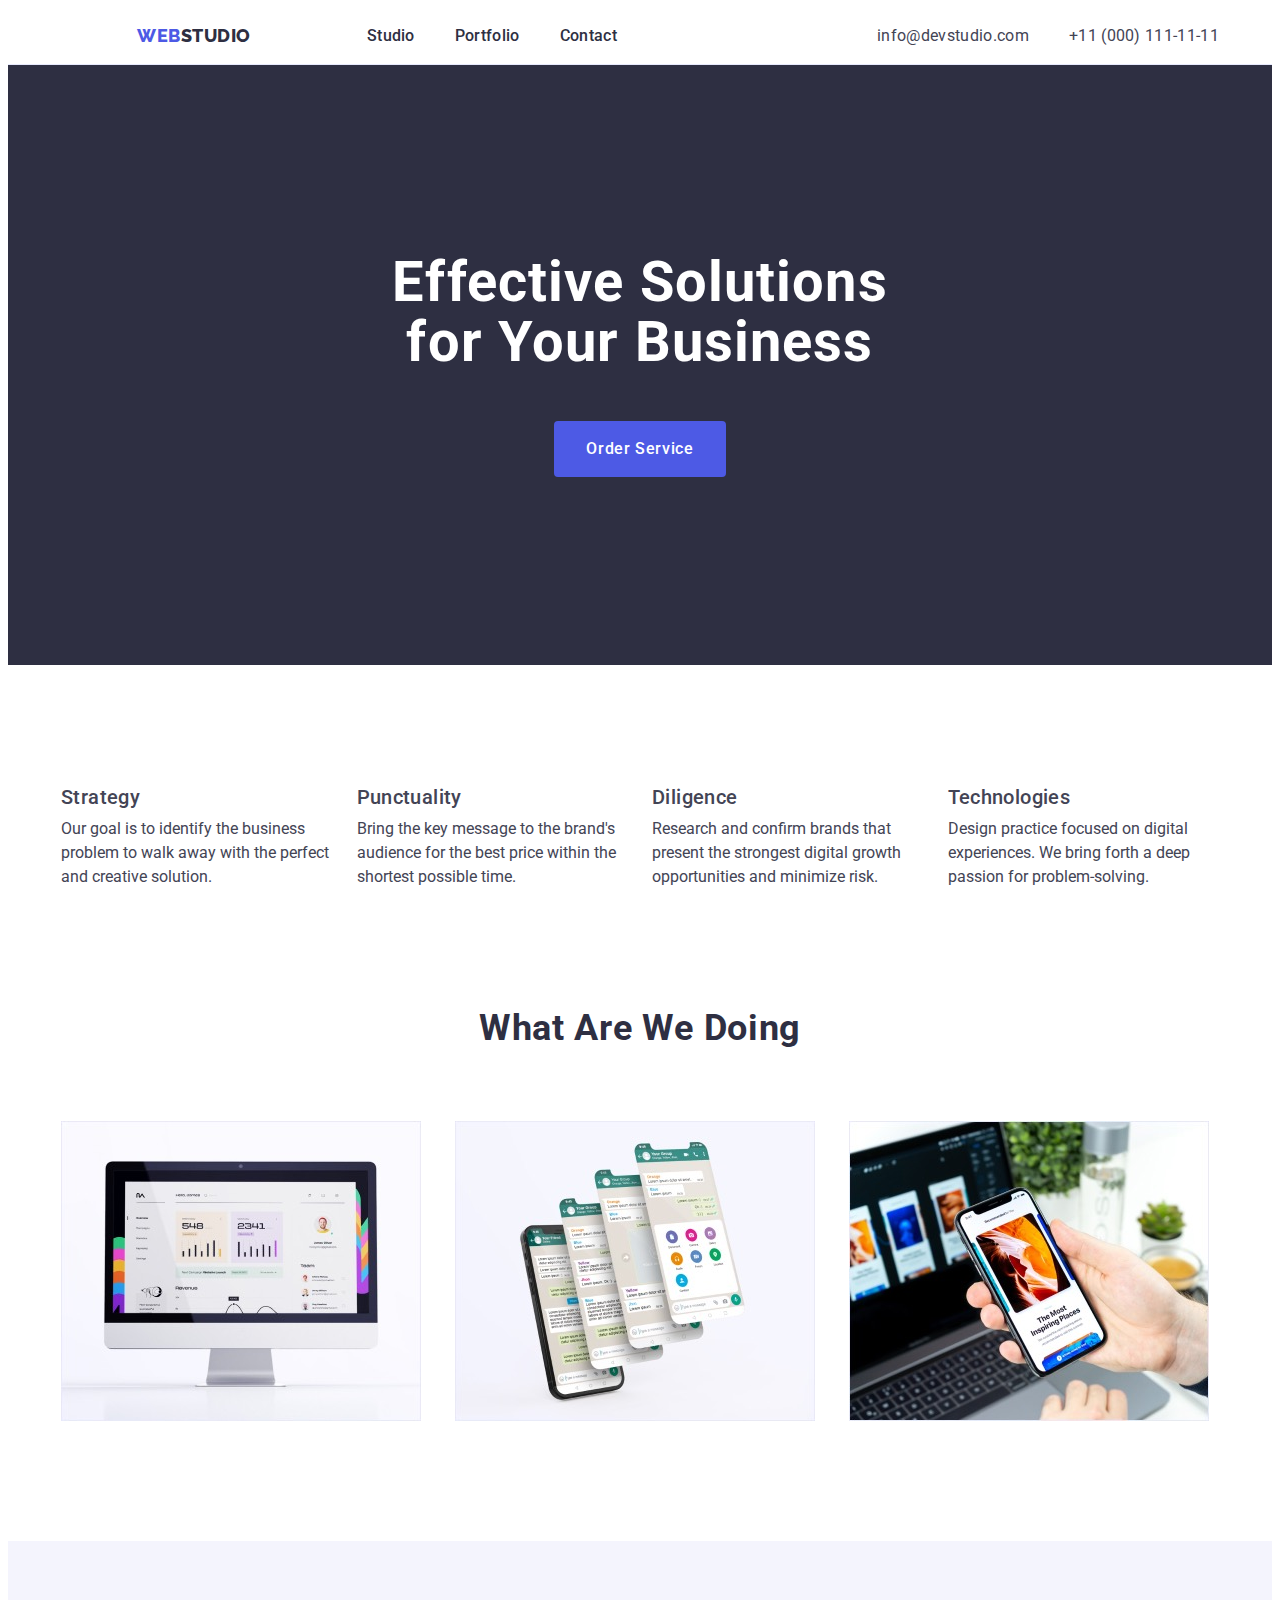
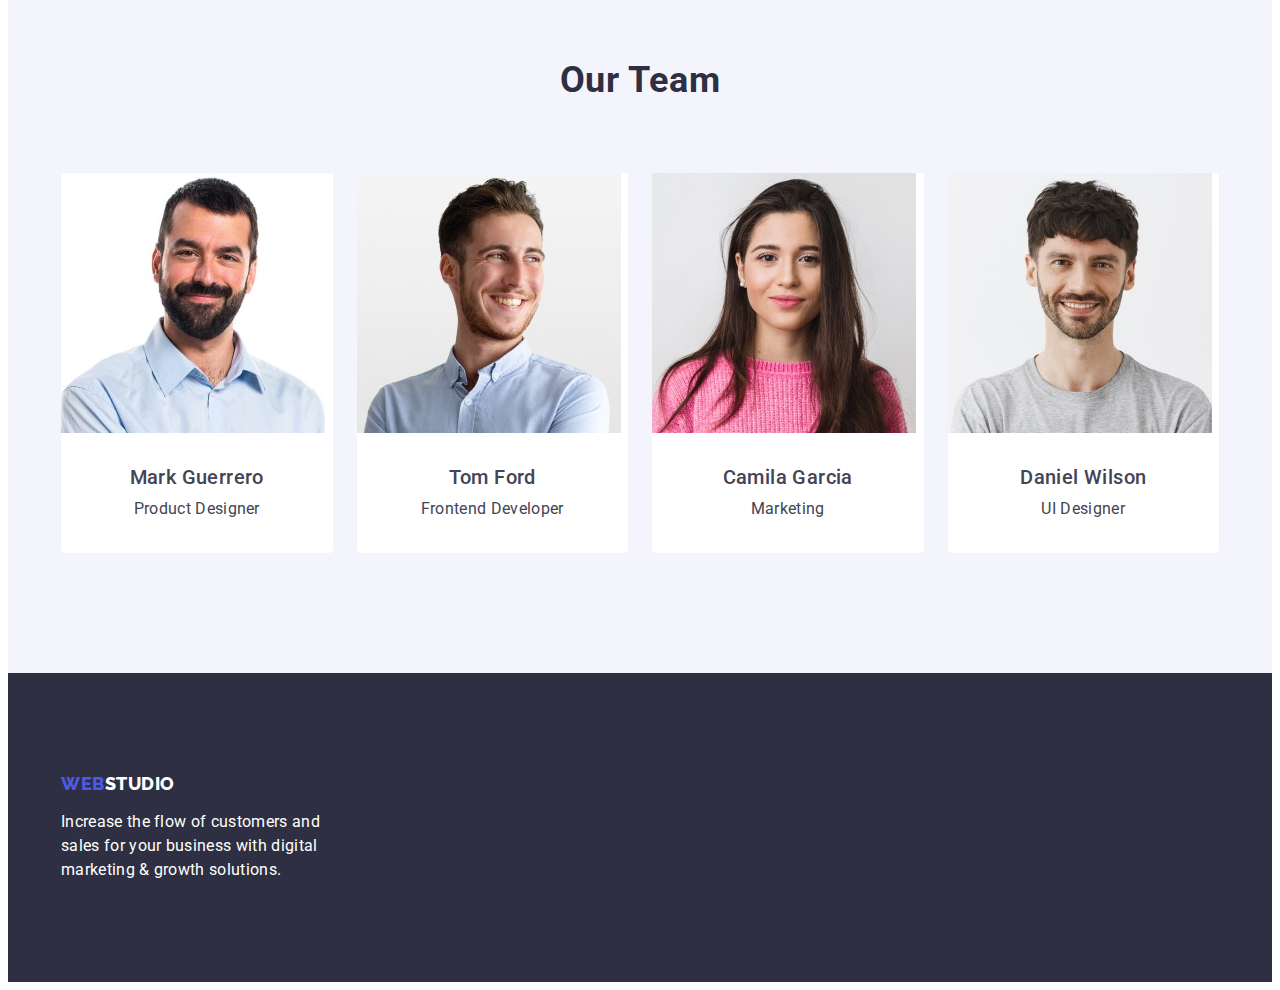
==== index.html @ 71128549 "section update" ====
<!DOCTYPE html>
<html lang="en">
	<head>
		<meta charset="UTF-8" />
		<meta http-equiv="X-UA-Compatible" content="IE=edge" />
		<meta name="viewport" content="width=device-width, initial-scale=1.0" />
		<title>Webstudio</title>
		<link
			rel="stylesheet"
			href="https://cdnjs.cloudflare.com/ajax/libs/modern-normalize/2.0.0/modern-normalize.min.css"
			integrity="sha512-4xo8blKMVCiXpTaLzQSLSw3KFOVPWhm/TRtuPVc4WG6kUgjH6J03IBuG7JZPkcWMxJ5huwaBpOpnwYElP/m6wg=="
			crossorigin="anonymous"
			referrerpolicy="no-referrer" />
		<link rel="stylesheet" href="./css/styles.css" />
		<link rel="preconnect" href="https://fonts.googleapis.com" />
		<link rel="preconnect" href="https://fonts.gstatic.com" crossorigin />
		<link
			href="https://fonts.googleapis.com/css2?family=Montserrat:wght@400;700&family=Raleway:wght@800&family=Roboto:wght@400;500;700;900&display=swap"
			rel="stylesheet" />
	</head>
	<body>
		<header class="links">
			<div class="container">
			<nav class="nav-section">
			
				<a class="logo-second-part" href="index.html"
					><span class="logo">WEB</span>STUDIO</a
				>

				<menu class="nav-button">
						<li><a class="link" href="index.html">Studio</a></li>
						<li><a class="link" href="portfolio.html">Portfolio</a></li>
						<li><a class="link" href="index.html">Contact</a></li>
					</menu>
				

				<address class="address-section">
					<div class="address-info">
						<a class="link link-color" href="mailto:info@devstudio.com"
							>info@devstudio.com</a
						>
						<a class="link link-color" href="tel:+11(000)1111111"
							>+11 (000) 111-11-11</a
						>
					</div>
				</address>
			</nav>
			</div>
		</header>
		<main>
			<section class="main-section">
				<div class="container">
					<h1 class="main-section-title">
						Effective Solutions for Your Business
					</h1>
					<button class="order-btn" type="button">Order Service</button>
				</div>
			</section>

			<section class="section">
				<div class="container">
					<h2 class="visually-hidden">Second Section</h2>
					<ul class="card-set">
						<li class="item">
							<h3 class="title-style">Strategy</h3>
							<p class="description">
								Our goal is to identify the business problem to walk away with
								the perfect and creative solution.
							</p>
						</li>
						<li class="item">
							<h3 class="title-style">Punctuality</h3>
							<p class="description">
								Bring the key message to the brand's audience for the best price
								within the shortest possible time.
							</p>
						</li>

						<li class="item">
							<h3 class="title-style">Diligence</h3>
							<p class="description">
								Research and confirm brands that present the strongest digital
								growth opportunities and minimize risk.
							</p>
						</li>

						<li class="item">
							<h3 class="title-style">Technologies</h3>
							<p class="description">
								Design practice focused on digital experiences. We bring forth a
								deep passion for problem-solving.
							</p>
						</li>
					</ul>
				</div>
			</section>

			<section class="section doing-list">
				<div class="container ">
					<h2 class="third-section doing-list">What Are We Doing</h2>
					<ul class="third-section-pics">
						<li class="doing-section">
							<img
								src="./images/Rectangle-71.jpg"
								alt="computer screen with chart"
								width="360"
								height="300" />
						</li>
						<li class="doing-section">
							<img
								src="./images/Rectangle-71-2.jpg"
								alt="WhatsApp application on the smartphone screen"
								width="360"
								height="300" />
						</li>
						<li class="doing-section">
							<img
								src="./images/Rectangle-71-3.jpg"
								alt="smartphone held in hand"
								width="360"
								height="300" />
						</li>
					</ul>
				</div>
			</section>

			<section class="team-section section">
				<div class="container">
					<h2 class="team-member-list">Our Team</h2>

					<ul class="card-set">
						<li class="item mark">
							<img
								src="./images/img.jpg"
								alt="man in shirt with dark beard"
								width="264"
								height="260" />
							<div class="team">
								<h3 class="team-name">Mark Guerrero</h3>
								<p class="team-name-description">Product Designer</p>
							</div>
						</li>
						<li class="item mark">
							<img
								src="./images/img-5.jpg"
								alt="smiling young man in blue shirt"
								width="264"
								height="260" />

							<div class="team">
								<h3 class="team-name">Tom Ford</h3>
								<p class="team-name-description">Frontend Developer</p>
							</div>
						</li>
						<li class="item mark">
							<img
								src="./images/img-3.jpg"
								alt="woman in pink sweater"
								width="264"
								height="260" />

							<div class="team">
								<h3 class="team-name">Camila Garcia</h3>
								<p class="team-name-description">Marketing</p>
							</div>
						</li>
						<li class="item mark">
							<img
								src="./images/img-4.jpg"
								alt="man in gray T-shirt "
								width="264"
								height="260" />

							<div class="team">
								<h3 class="team-name">Daniel Wilson</h3>
								<p class="team-name-description">UI Designer</p>
							</div>
						</li>
					</ul>
				</div>
			</section>
		</main>

		<footer class="footer-background">
			<div class="container">
				<a class="logo-footer" href="index.html"
					><span class="logo">WEB</span>STUDIO</a
				>
				<p class="footer-text">
					Increase the flow of customers and sales for your business with
					digital marketing & growth solutions.
				</p>
			</div>
		</footer>
	</body>
</html>
---- css/styles.css ----
:root {
	--company-color: #4d5ae5;
	--main-color: white;
	--text-color: #2e2f42;
}

body {
	font-family: Roboto, sans-serif;
	color: #434455;
	background-color: #fff;
}

ul,
ol {
	list-style-type: none;
	margin: 0;
	padding-left: 0;
}

img {
	display: block;
	max-width: 100%;
	height: auto;
}

button {
	cursor: pointer;
	border: none;
	border-radius: 4px;
}

h1,
h2,
h3,
h4,
h5,
h6,
p {
	margin: 0;
}

.links {
	display: flex ;
	border-bottom: #e7e9fc solid 1px;
}

p {
	margin: 0;
}

.flex-container {
	display: flex;
	align-items: center;
	height: 72px;
}
.logo-second-part {
	font-family: raleway;
	color: #2e2f42;
	text-decoration: none;
	font-size: 18px;
	font-weight: 800;
	line-height: 1.6;
	letter-spacing: 0.54px;
	vertical-align: top;
	text-align: left;
	margin-right: 76px;
}

.logo {
	color: var(--company-color);
}

.nav-button {
	display: flex;
	align-items: center;
text-decoration: none;
list-style-type: none;
	gap: 40px;
	padding: 24px 0,
}

.nav-section {
	margin-left: 76px;
	display: flex;
	align-items: center;
}

.link {
	color: var(--text-color);
	text-decoration: none;
	font-size: 16px;
	font-weight: 500;
	line-height: 1.5;
	letter-spacing: 0.32px;
	vertical-align: top;
	text-align: left;
}
.link:hover,
.link:focus,
.link:active {
	color: var(--company-color);
}

.address-info {
	display: flex;
	align-items: center;
	gap: 40px;
}

.address-section {
	margin-left: auto;
	display: flex;
}
.link-color {
	color: #434455;
	font-family: Roboto;
	font-size: 16px;
	font-style: normal;
	font-weight: 400;
	line-height: 24px;
	letter-spacing: 0.32px;
}

.main-section {
	background-color: #2e2f42;
	padding: 188px 0;
	text-align: center;
}

.container-background {
	margin: 0 auto;
	display: flex;
	flex-direction: column;
	justify-content: center;
	align-items: center;
}

.main-section-title {
	color: var(--main-color);
	font-size: 56px;
	font-weight: 700;
	line-height: 1.07;
	letter-spacing: 1.12px;
	text-align: center;
	max-width: 496px;
	margin: 0 auto;
	margin-bottom: 48px;
}

.order-btn {

	font-family: roboto;
	background-color: var(--company-color);
	border: var(--company-color);
	border-radius: 4px;
	color: #ffffff;
	cursor: pointer;
	font-size: 16px;
	font-weight: 500;
	line-height: 1.5;
	letter-spacing: 0.64px;
	text-align: center;
	padding: 16px 32px 16px 32px;
	min-width: 169px;
}
.order-btn:hover,
.order-btn:focus {
	border-radius: 4px;
	background-color: #404bbf;
	color: #ffffff;
	box-shadow: 0px 4px 4px 0px rgba(0, 0, 0, 0.15);
}

.doing-section{
	width: calc((100% - 48px) / 3);
}

.card-set {
	display: flex;
	gap: 24px;
}
.item {
	background-color: var(--main-color);
	gap: 24px;
	width: calc((100% - 72px) / 4);
}
.title-style {
	font-size: 20px;
	font-weight: 500;
	line-height: 1.2;
	letter-spacing: 0.4px;
	margin-bottom: 8px;
}
.description {
	color: #434455;
	font-size: 16px;
	font-weight: 400;
	line-height: 1.5;
	margin: 0;
}

.third-section {
	color: #2e2f42;
	font-size: 36px;
	font-weight: 700;
	line-height: 1.11;
	letter-spacing: 0.72px;
	vertical-align: top;
	text-align: center;
	margin: 0;
	margin-bottom: 72px;
}

.doing-list {
	padding-top: 0px;
}

.third-section-pics {
	display: flex;
	justify-content: space-between;
	flex-wrap: nowrap;
	padding: 0;
	gap: 24px;
}

.team-member-list {
	color: #2e2f42;
	font-size: 36px;
	font-weight: 700;
	line-height: 1.11;
	letter-spacing: 0.72px;
	vertical-align: top;
	text-align: center;
	margin: 0;
	margin-bottom: 72px;
}

.team-section {
	background-color: #f4f4fd;
	margin: 0 auto;
}

.team-name {
	font-size: 20px;
	font-weight: 500;
	line-height: 1.2;
	letter-spacing: 0.4px;
	vertical-align: top;
	text-align: center;
	margin-bottom: 8px;
}
.team-name-description {
	color: #434455;
	font-size: 16px;
	line-height: 1.5;
	letter-spacing: 0.32px;
	vertical-align: top;
	text-align: center;
}

.team {
	padding: 32px 16px 32px;
}

.mark{
	border-radius: 0px 0px 4px 4px; 
}

.footer-background {
	background-color: #2e2f42;
	padding-top: 100px;
	padding-bottom: 100px;
}

.logo-footer {
	font-family: raleway;
	color: var(--main-color);
	text-decoration: none;
	font-size: 18px;
	font-weight: 800;
	line-height: 21px;
	letter-spacing: 0.54px;
	display: inline-block;
	margin-bottom: 16px;
}
.footer-text {
	color: var(--main-color);
	text-decoration: none;
	font-size: 16px;
	line-height: 24px;
	letter-spacing: 0.32px;
	text-align: left;
	width: 264px;
}

.visually-hidden {
	position: absolute;
	width: 1px;
	height: 1px;
	margin: -1px;
	border: 0;
	padding: 0;

	white-space: nowrap;
	clip-path: inset(100%);
	clip: rect(0 0 0 0);
	overflow: hidden;
}

.portfolio-button {
	padding-bottom: 120px;
	padding-top: 96px;
}

.filter-button {
	background-color: #f4f4fd;
	color: var(--company-color);
	border: 1px solid #e7e9fc;
	cursor: pointer;
	text-decoration: none;
	font-weight: 500;
	font-size: 16px;
	line-height: 1.5;
	letter-spacing: 0.64px;
	vertical-align: top;
	text-align: center;
	border-radius: 4px;
	padding: 12px 24px;
}
.filter-button:hover,
.filter-button:focus,
.filter-button:active {
	color: var(--main-color);
	background-color: var(--company-color);
	border: 1px solid transparent;
}
.new-section {
	font-size: 20px;
	font-weight: 500;
	line-height: 1.2;
	letter-spacing: 0.4px;
	vertical-align: top;
	text-align: left;
	margin-bottom: 8px;
}
.project-type {
	color: #434455;
	font-size: 16px;
	line-height: 1.5;
	font-weight: 400;
	letter-spacing: 0.32px;
	vertical-align: top;
	text-align: left;
	padding-bottom: 32px;
}

.container {
	width: 1158px;
	margin: 0 auto;
	padding: 0 15px;
}

.menu {
	display: flex;
	justify-content: center;
	gap: 24px;
	margin-bottom: 72px;
}

.menu-set {
	display: flex;
	justify-content: space-between;
	align-items: center;
	flex-wrap: wrap;
	gap: 48px 24px;
}

.bottom-frame {
	padding: 32px 16px;
	border: 1px solid #e7e9fc;
	border-top: none;
}

.section {
	padding-top: 120px;
	padding-bottom: 120px;
}

.doing-list {
	padding-top: 0px;
}
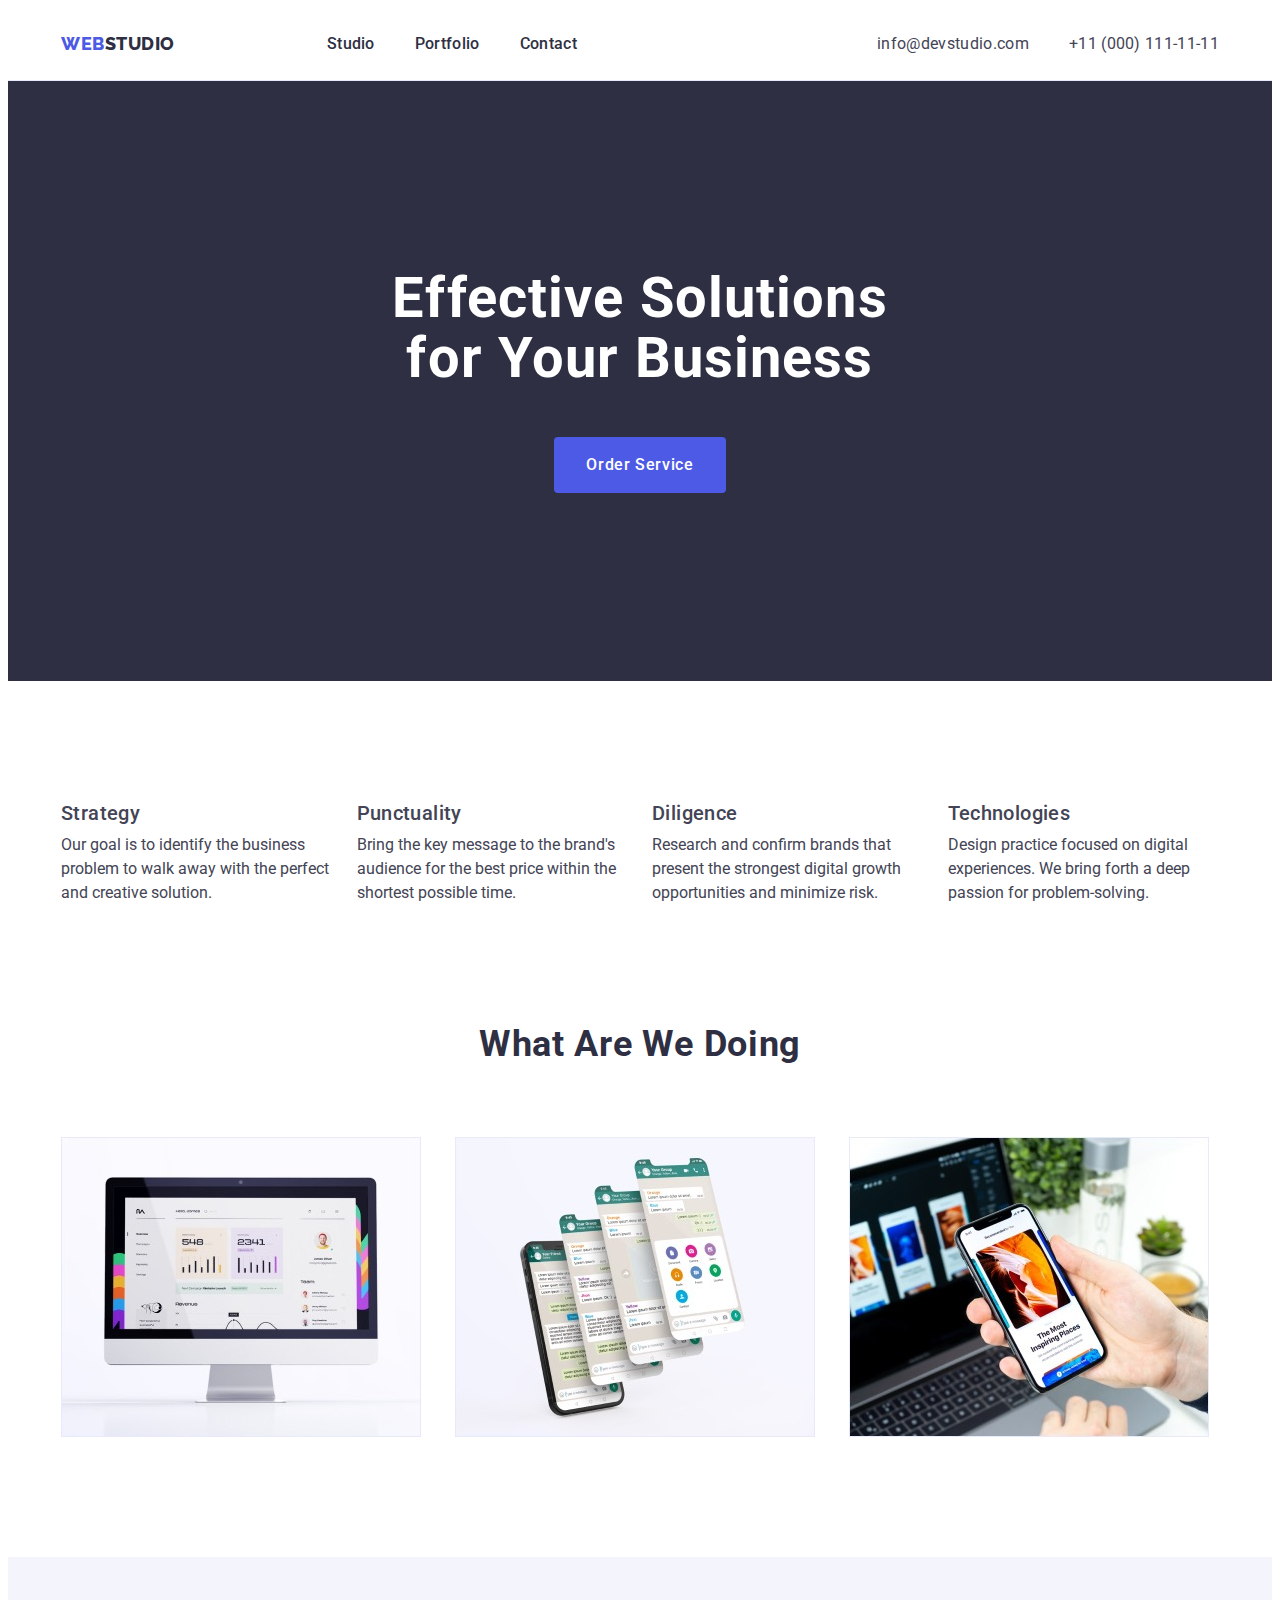
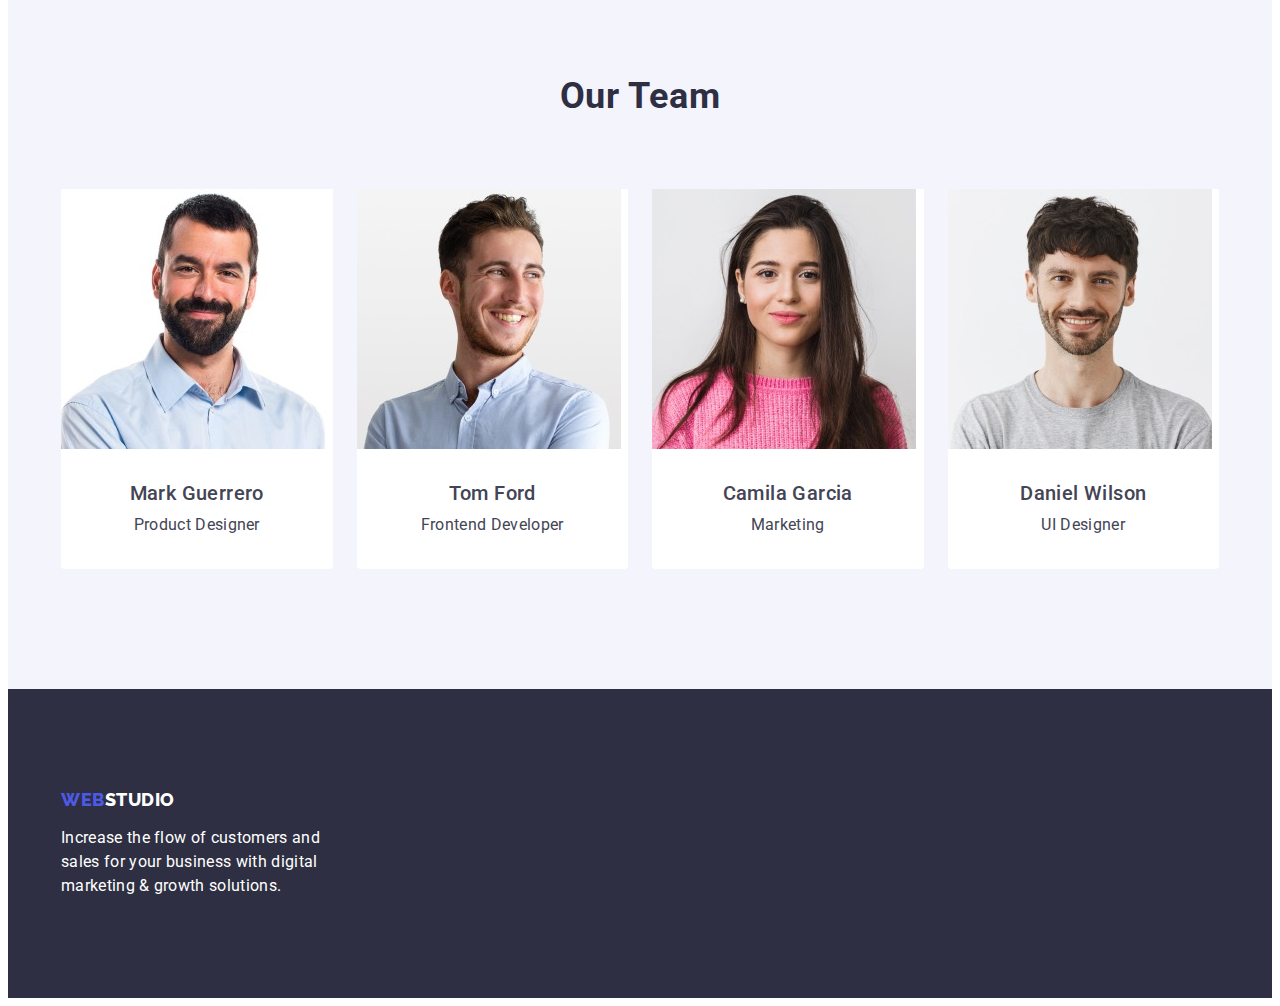
==== commit 696e99dc: "restore 2" ====
--- a/index.html
+++ b/index.html
@@ -20,19 +20,18 @@
 	</head>
 	<body>
 		<header class="links">
-			<div class="container">
-			<nav class="nav-section">
-			
+			<div class="flex-container container">
 				<a class="logo-second-part" href="index.html"
 					><span class="logo">WEB</span>STUDIO</a
 				>
 
-				<menu class="nav-button">
+				<nav class="nav-section">
+					<ul class="nav-button">
 						<li><a class="link" href="index.html">Studio</a></li>
 						<li><a class="link" href="portfolio.html">Portfolio</a></li>
 						<li><a class="link" href="index.html">Contact</a></li>
-					</menu>
-				
+					</ul>
+				</nav>
 
 				<address class="address-section">
 					<div class="address-info">
@@ -44,7 +43,6 @@
 						>
 					</div>
 				</address>
-			</nav>
 			</div>
 		</header>
 		<main>
@@ -96,7 +94,7 @@
 			</section>
 
 			<section class="section doing-list">
-				<div class="container ">
+				<div class="container">
 					<h2 class="third-section doing-list">What Are We Doing</h2>
 					<ul class="third-section-pics">
 						<li class="doing-section">
--- a/css/styles.css
+++ b/css/styles.css
@@ -79,6 +79,11 @@
 	padding: 24px 0,
 }
 
+.portfolio-container {
+	padding-top: 96px;
+	padding-bottom: 120px;
+  }
+
 .nav-section {
 	margin-left: 76px;
 	display: flex;
@@ -174,6 +179,11 @@
 .doing-section{
 	width: calc((100% - 48px) / 3);
 }
+
+.project-image-caption {
+	text-align: start;
+	width: calc((100% - 48px) / 3);
+  }
 
 .card-set {
 	display: flex;
@@ -388,4 +398,4 @@
 
 .doing-list {
 	padding-top: 0px;
-}
+}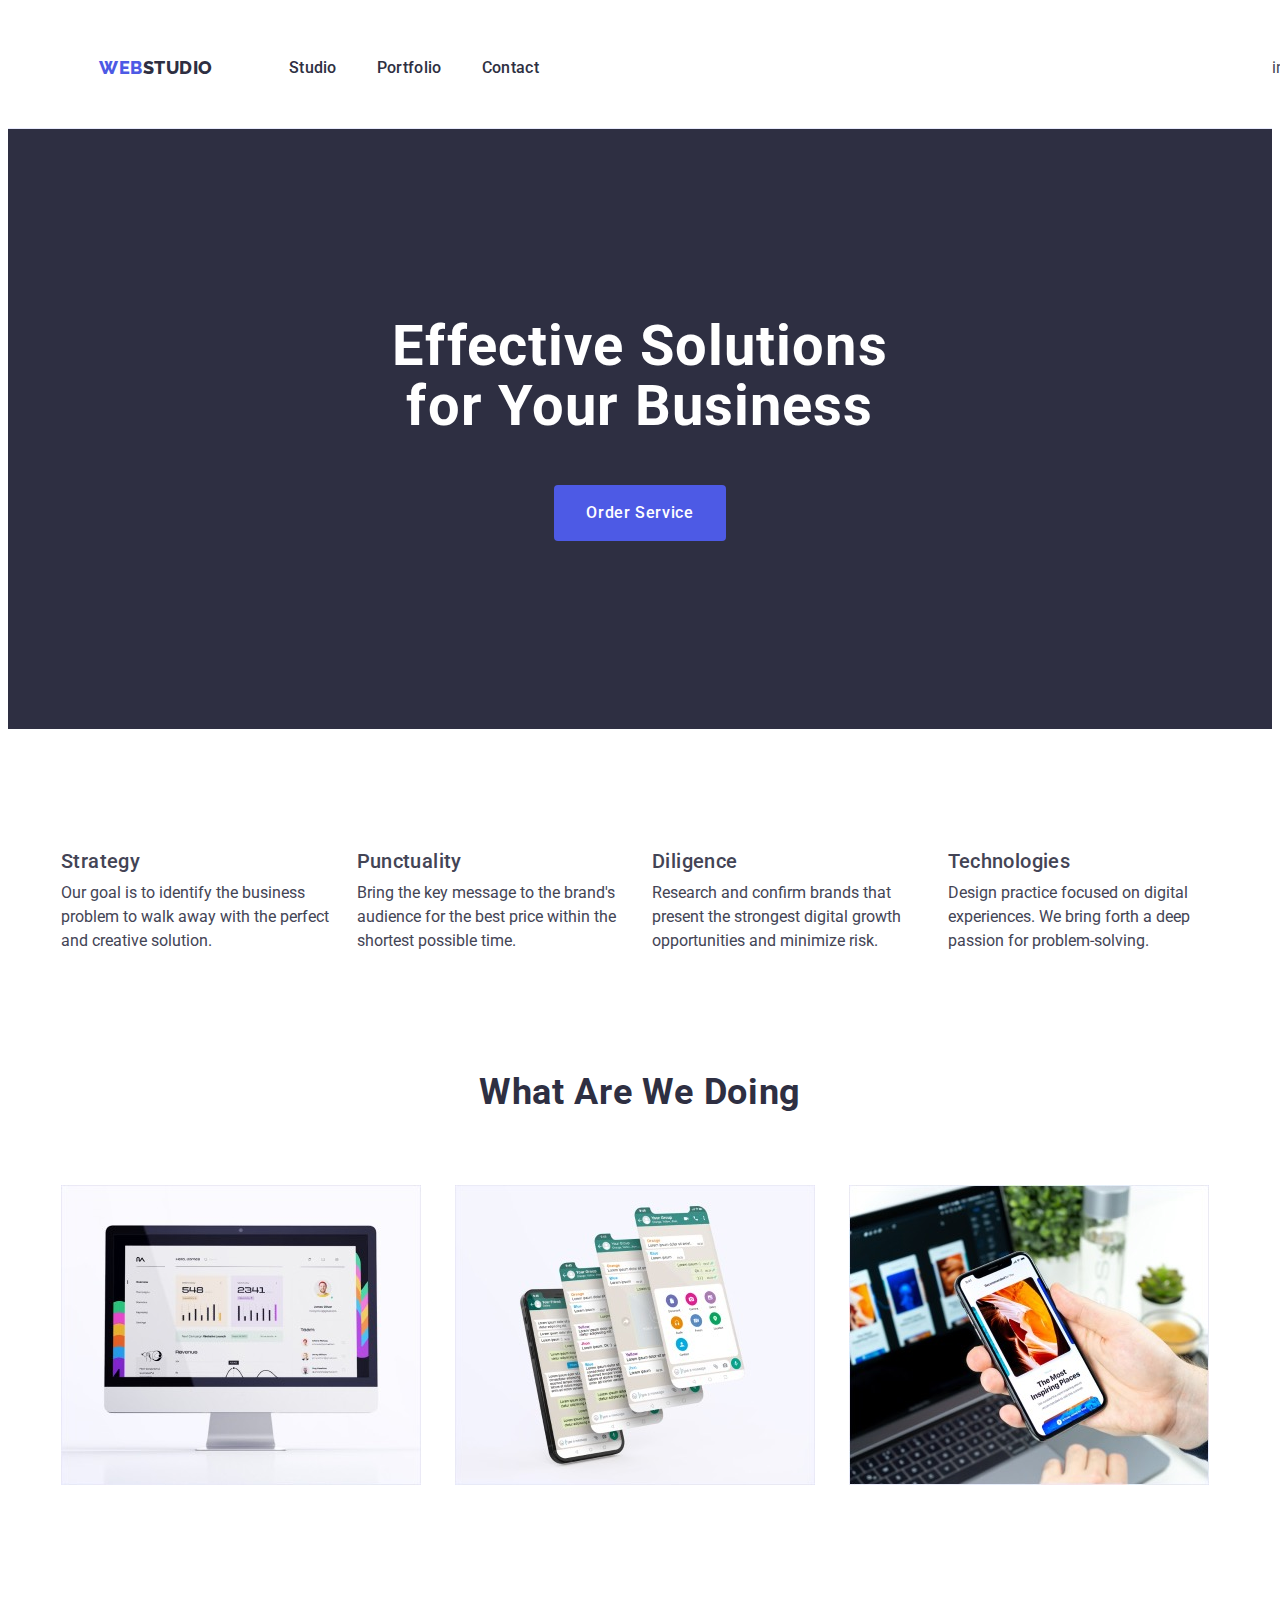
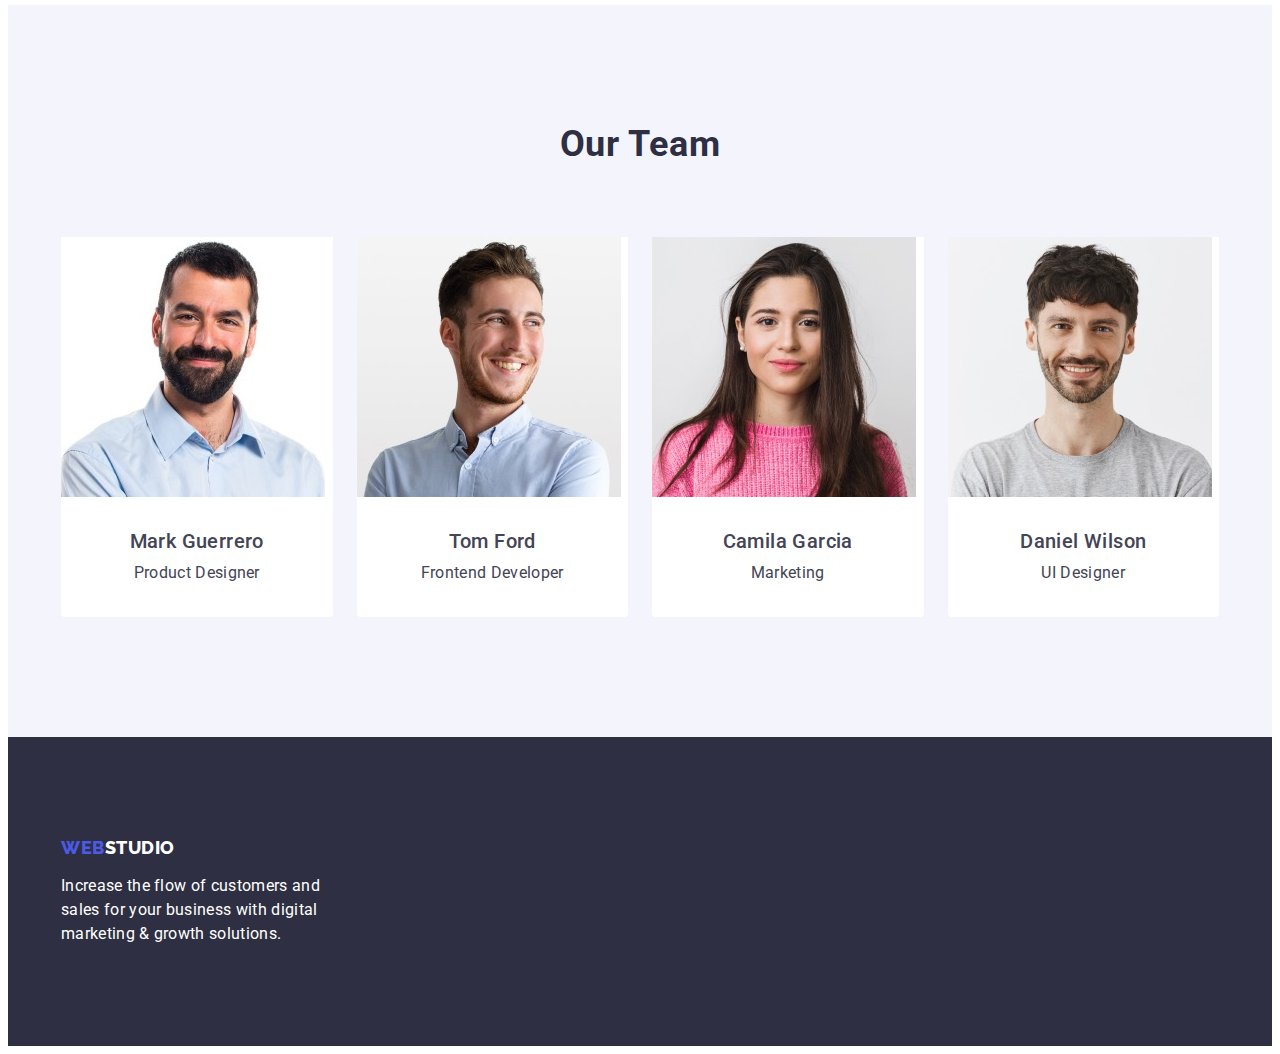
==== commit b13326a5: "header try" ====
--- a/index.html
+++ b/index.html
@@ -20,12 +20,13 @@
 	</head>
 	<body>
 		<header class="links">
+			<nav class="nav-section">
 			<div class="flex-container container">
 				<a class="logo-second-part" href="index.html"
 					><span class="logo">WEB</span>STUDIO</a
 				>
 
-				<nav class="nav-section">
+				
 					<ul class="nav-button">
 						<li><a class="link" href="index.html">Studio</a></li>
 						<li><a class="link" href="portfolio.html">Portfolio</a></li>
--- a/css/styles.css
+++ b/css/styles.css
@@ -85,6 +85,7 @@
   }
 
 .nav-section {
+	display: flex;
 	margin-left: 76px;
 	display: flex;
 	align-items: center;
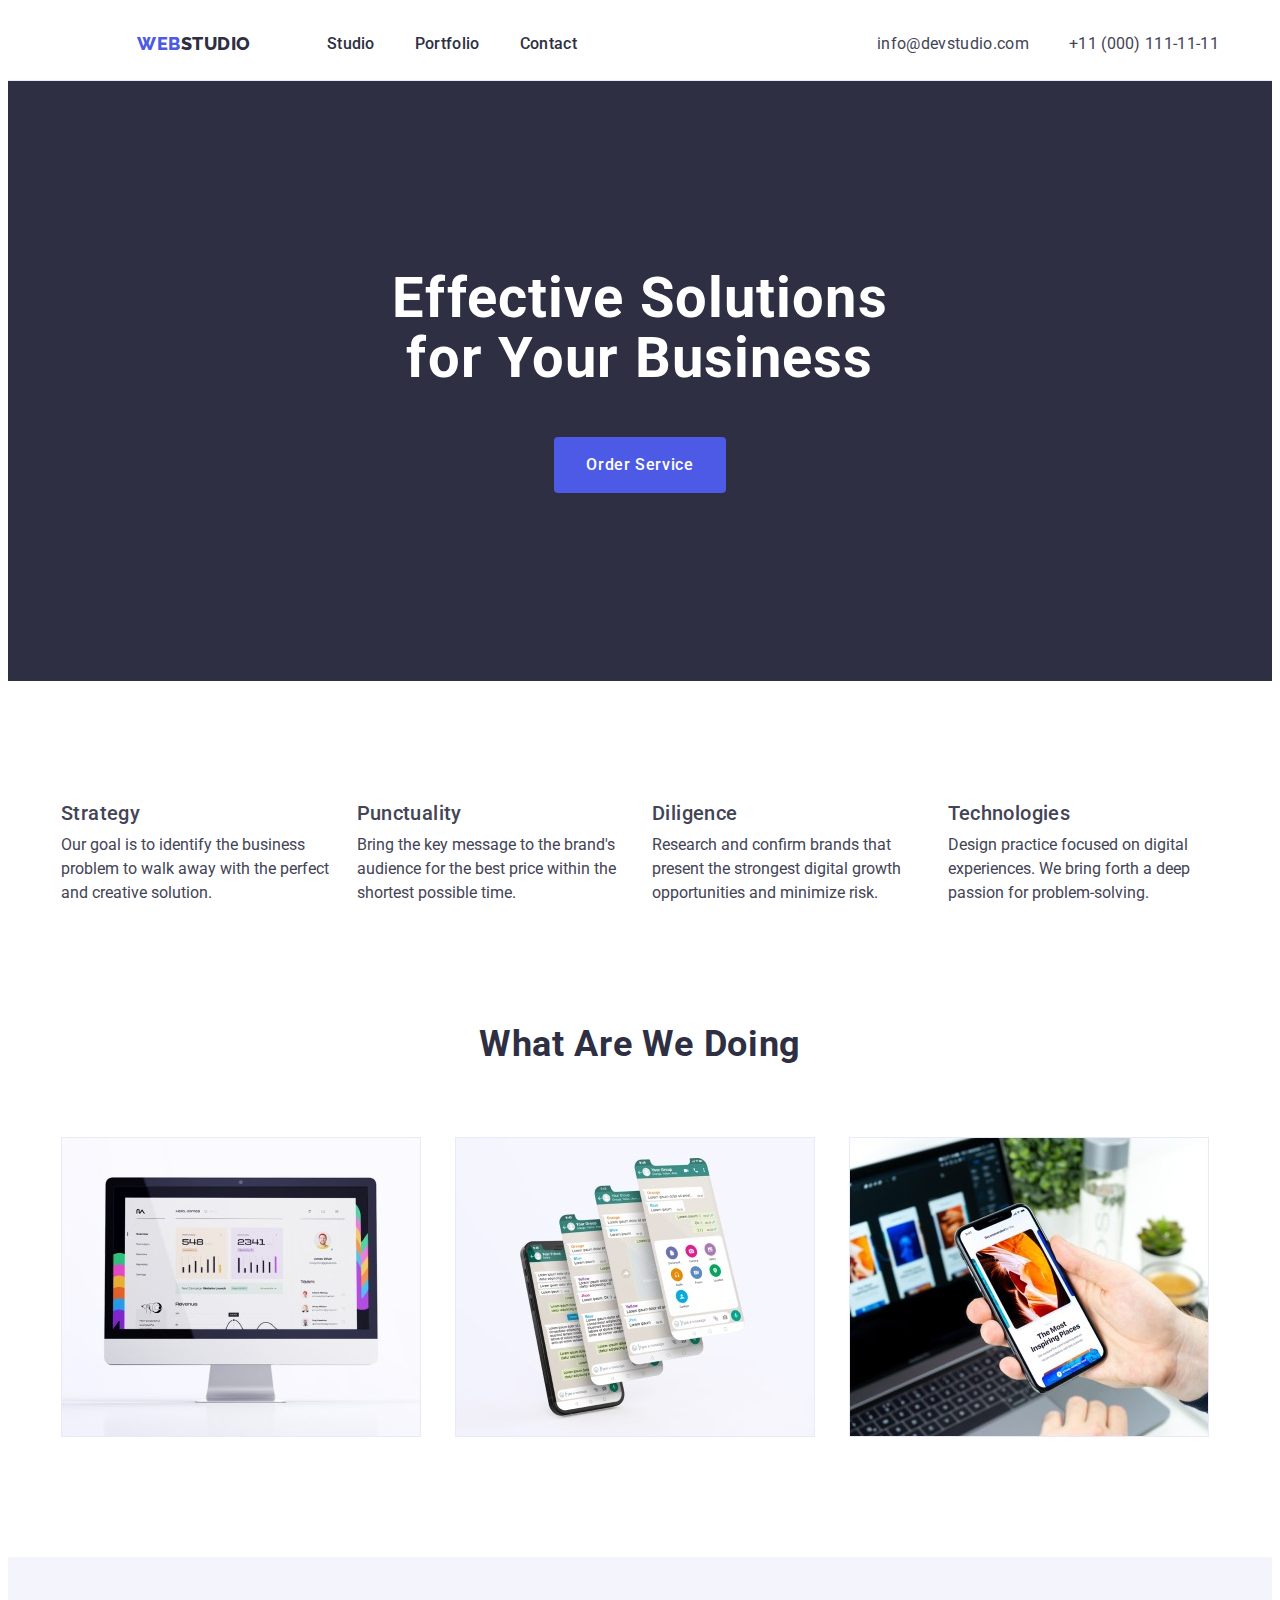
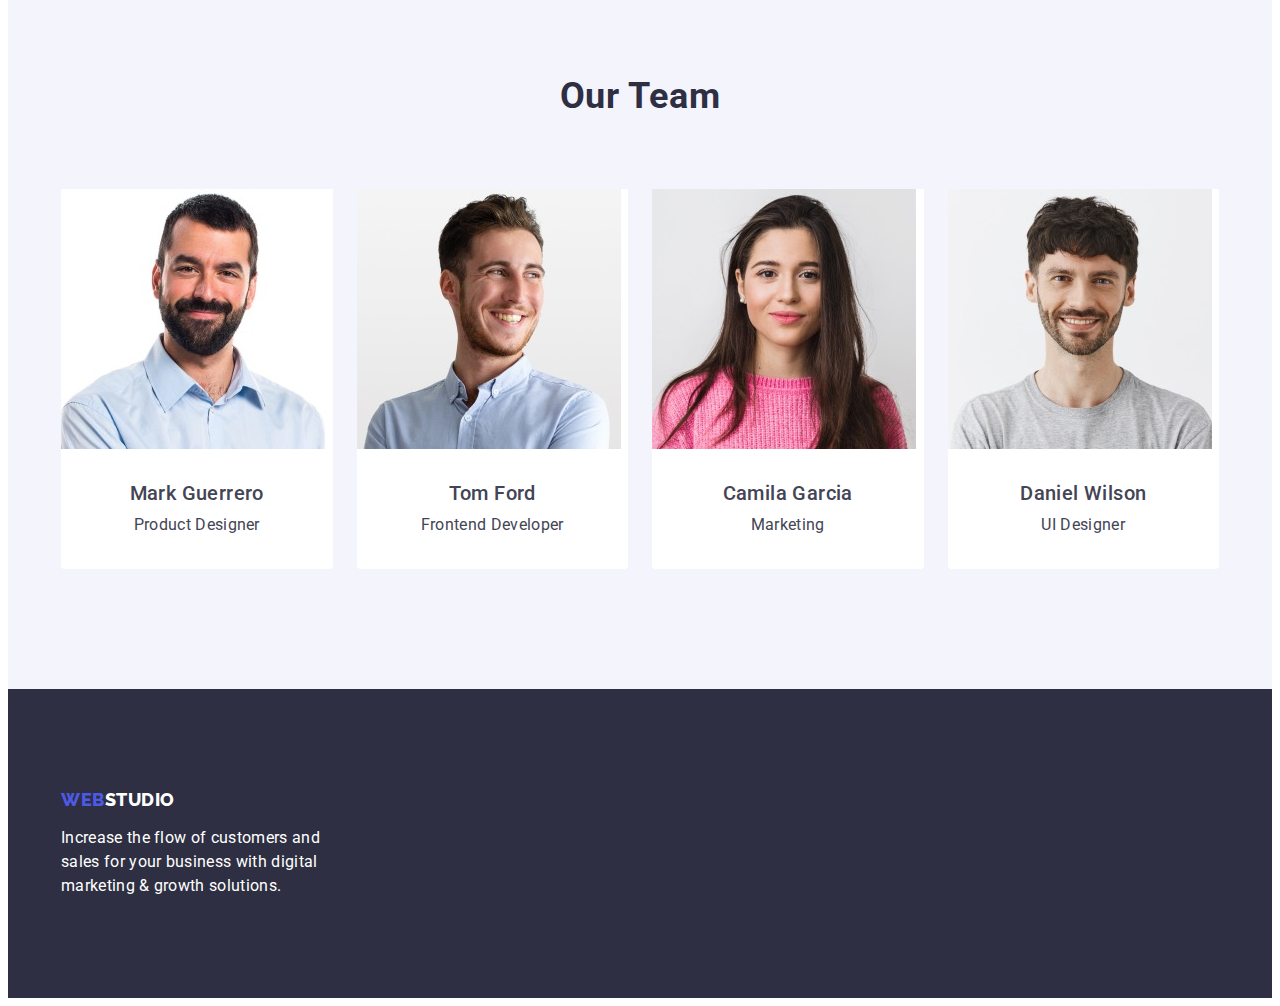
==== commit bb07c233: "header div" ====
--- a/index.html
+++ b/index.html
@@ -20,8 +20,9 @@
 	</head>
 	<body>
 		<header class="links">
+			<div class="flex-container container">
 			<nav class="nav-section">
-			<div class="flex-container container">
+			
 				<a class="logo-second-part" href="index.html"
 					><span class="logo">WEB</span>STUDIO</a
 				>
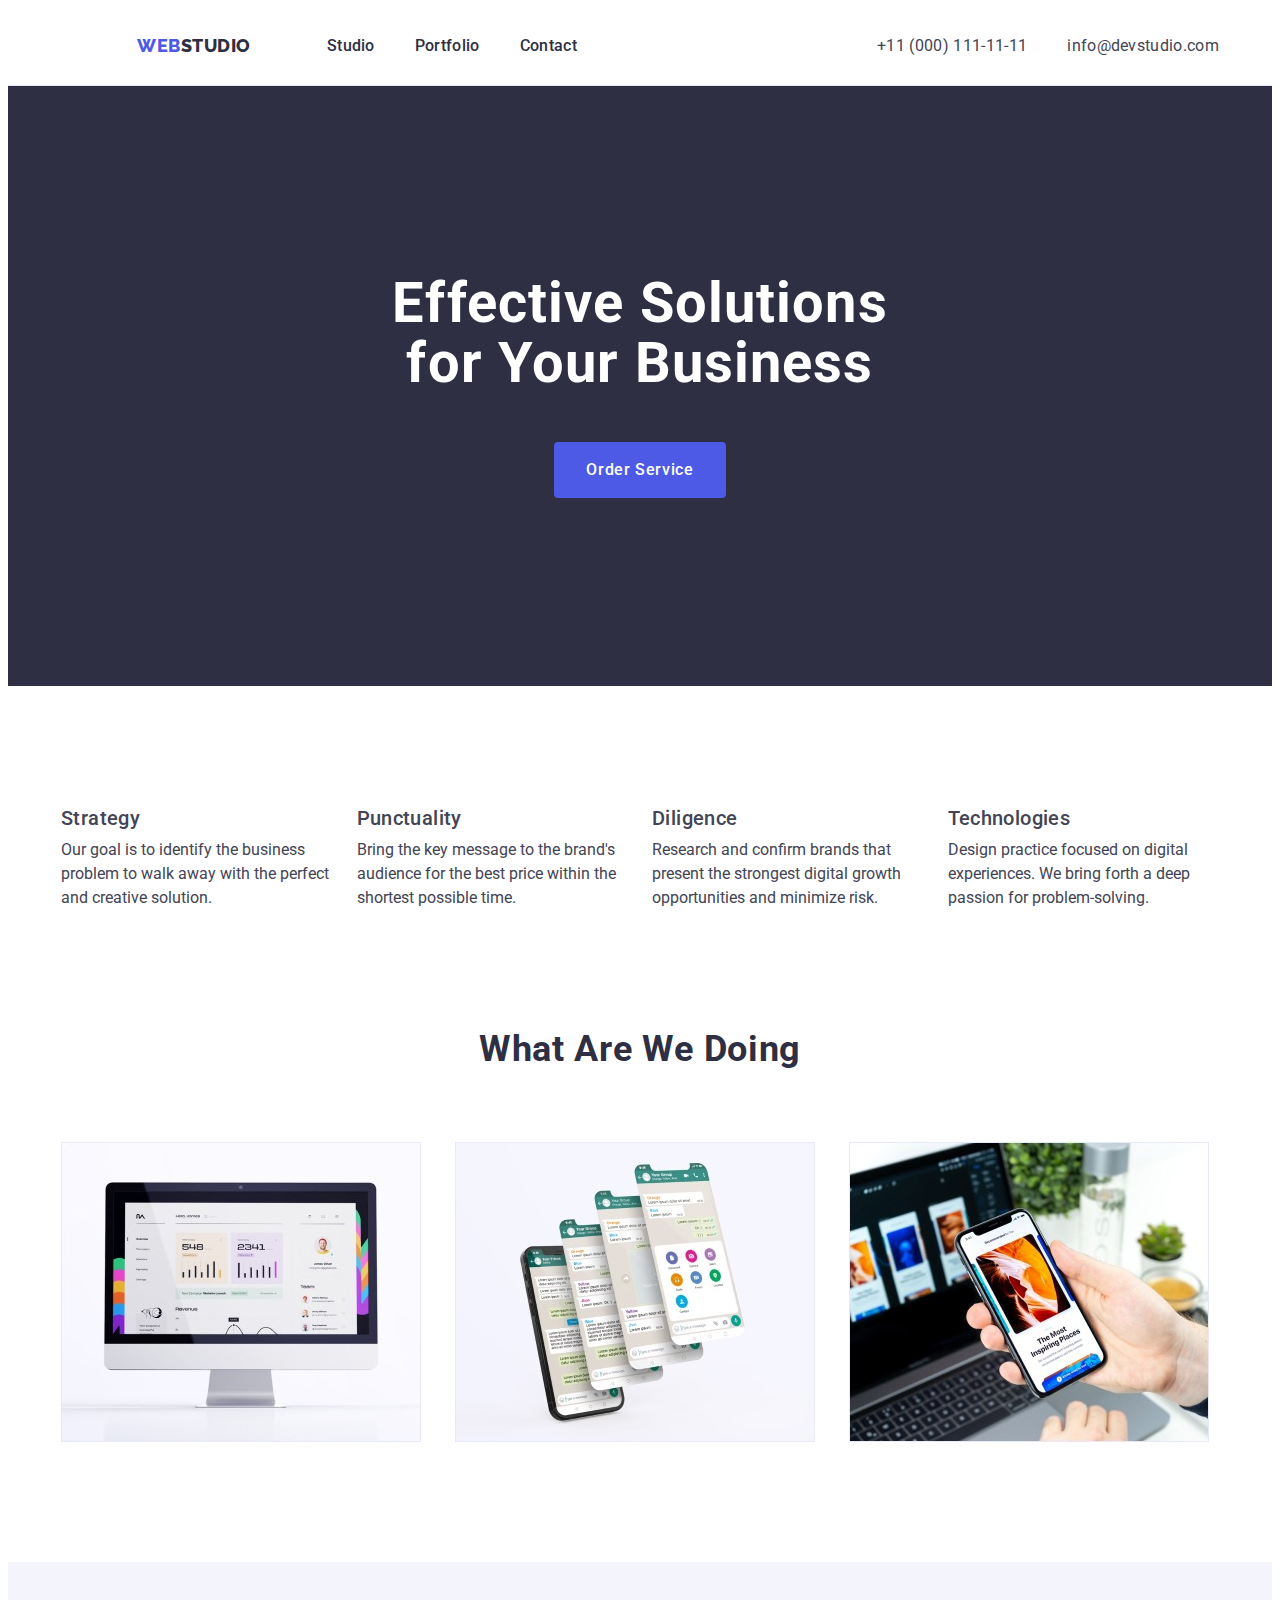
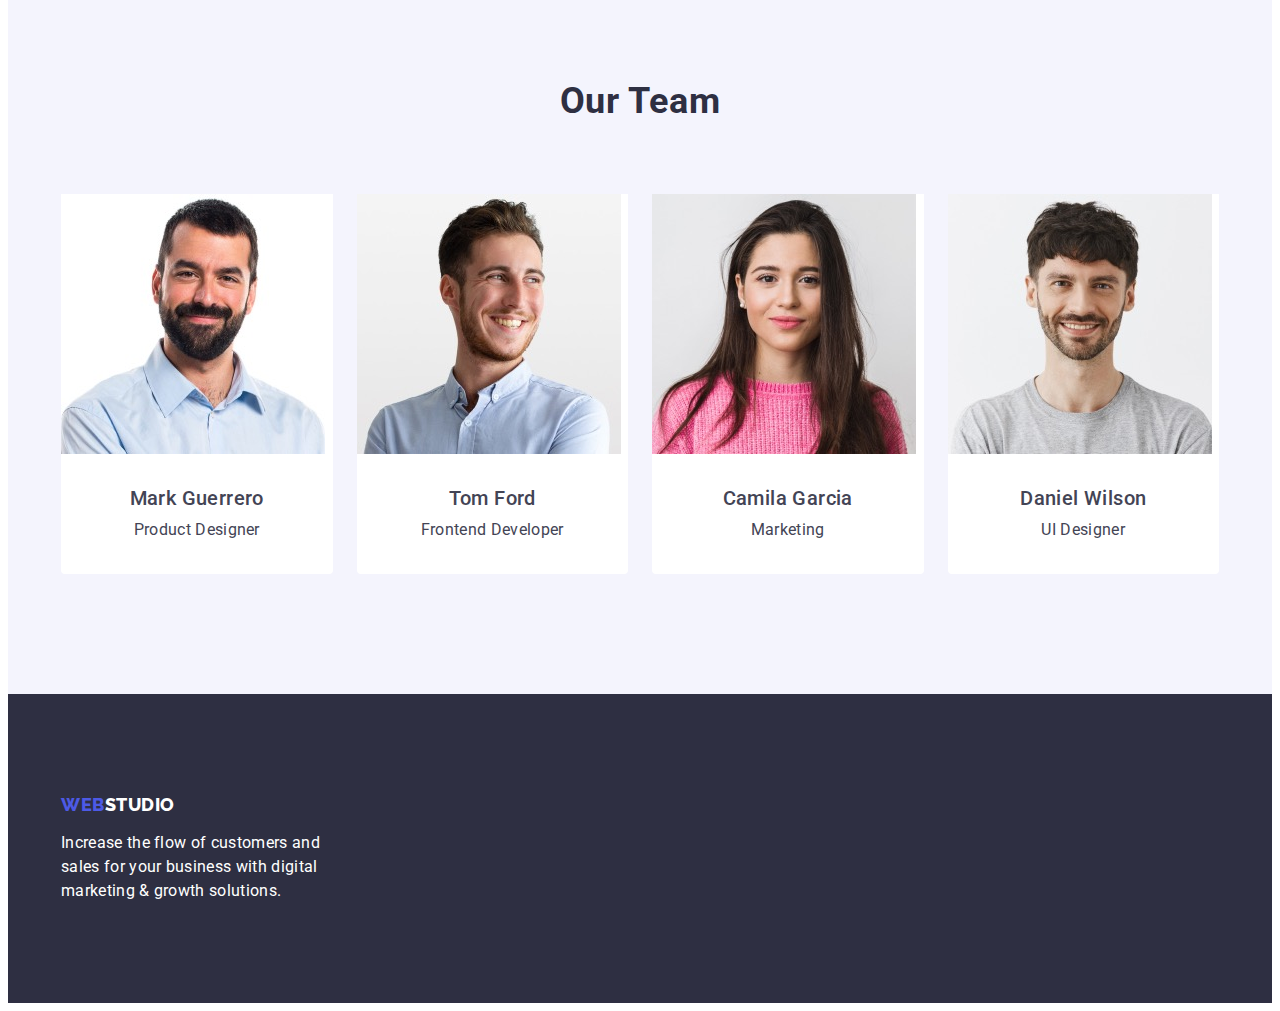
==== commit d2463c0e: "mentor update adrdress" ====
--- a/index.html
+++ b/index.html
@@ -21,13 +21,11 @@
 	<body>
 		<header class="links">
 			<div class="flex-container container">
-			<nav class="nav-section">
-			
-				<a class="logo-second-part" href="index.html"
-					><span class="logo">WEB</span>STUDIO</a
-				>
+				<nav class="nav-section">
+					<a class="logo-second-part" href="index.html"
+						><span class="logo">WEB</span>STUDIO</a
+					>
 
-				
 					<ul class="nav-button">
 						<li><a class="link" href="index.html">Studio</a></li>
 						<li><a class="link" href="portfolio.html">Portfolio</a></li>
@@ -36,13 +34,17 @@
 				</nav>
 
 				<address class="address-section">
-					<div class="address-info">
-						<a class="link link-color" href="mailto:info@devstudio.com"
-							>info@devstudio.com</a
-						>
-						<a class="link link-color" href="tel:+11(000)1111111"
-							>+11 (000) 111-11-11</a
-						>
+					<div >
+						<ul class="address-info">
+							<li><a class="link link-color" href="tel:+11(000)1111111"
+								>+11 (000) 111-11-11</a
+							></li>
+							<li><a class="link link-color" href="mailto:info@devstudio.com"
+								>info@devstudio.com</a
+							></li>
+						</ul>
+						
+						
 					</div>
 				</address>
 			</div>
--- a/css/styles.css
+++ b/css/styles.css
@@ -42,6 +42,8 @@
 .links {
 	display: flex ;
 	border-bottom: #e7e9fc solid 1px;
+	
+padding: 24px 0;
 }
 
 p {
@@ -51,7 +53,8 @@
 .flex-container {
 	display: flex;
 	align-items: center;
-	height: 72px;
+
+	
 }
 .logo-second-part {
 	font-family: raleway;
@@ -100,6 +103,7 @@
 	letter-spacing: 0.32px;
 	vertical-align: top;
 	text-align: left;
+	
 }
 .link:hover,
 .link:focus,
@@ -111,11 +115,13 @@
 	display: flex;
 	align-items: center;
 	gap: 40px;
+
 }
 
 .address-section {
+	display: flex;
 	margin-left: auto;
-	display: flex;
+	
 }
 .link-color {
 	color: #434455;
@@ -154,7 +160,8 @@
 }
 
 .order-btn {
-
+display: block;
+margin: 0 auto;
 	font-family: roboto;
 	background-color: var(--company-color);
 	border: var(--company-color);
